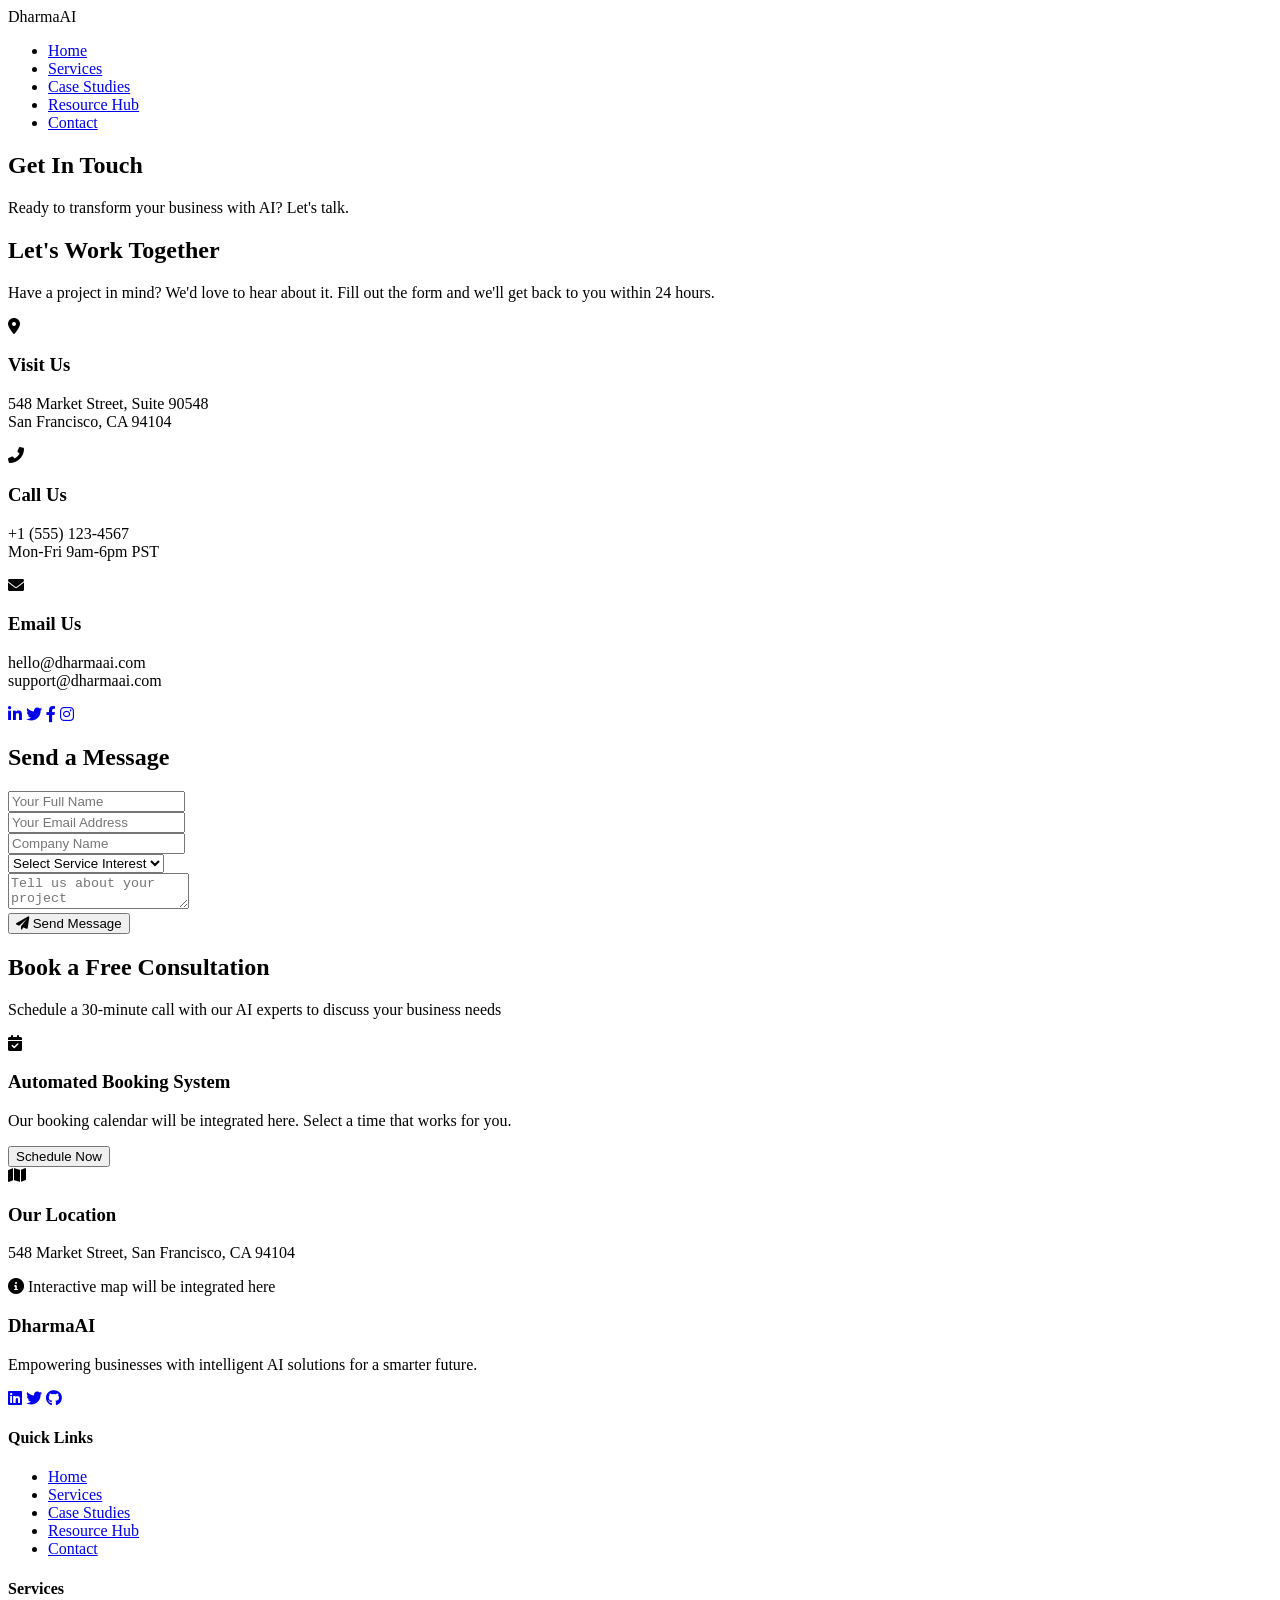
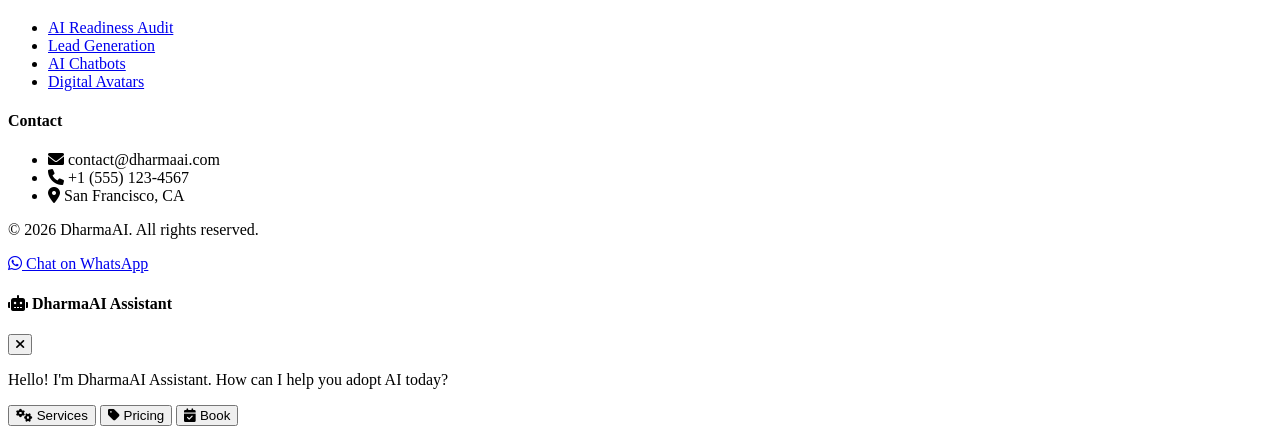
==== contact.html @ 3a4a4918 "Add files via upload" ====
<!DOCTYPE html>
<html lang="en">
<head>
    <meta charset="UTF-8">
    <meta name="viewport" content="width=device-width, initial-scale=1.0">
    <title>Contact Us - DharmaAI</title>
    <link rel="stylesheet" href="css/style.css">
    <link href="https://fonts.googleapis.com/css2?family=Inter:wght@300;400;500;600;700;800&display=swap" rel="stylesheet">
    <link rel="stylesheet" href="https://cdnjs.cloudflare.com/ajax/libs/font-awesome/6.0.0/css/all.min.css">
</head>
<body>
    <nav class="navbar">
        <div class="nav-container">
            <div class="logo">
                <span class="logo-text">DharmaAI</span>
            </div>
            <ul class="nav-menu">
                <li><a href="index.html" class="nav-link">Home</a></li>
                <li><a href="services.html" class="nav-link">Services</a></li>
                <li><a href="case-studies.html" class="nav-link">Case Studies</a></li>
                <li><a href="resource-hub.html" class="nav-link">Resource Hub</a></li>
                <li><a href="contact.html" class="nav-link active">Contact</a></li>
            </ul>
            <div class="hamburger">
                <span class="bar"></span>
                <span class="bar"></span>
                <span class="bar"></span>
            </div>
        </div>
    </nav>

    <section class="page-header">
        <div class="container">
            <h1>Get In <span class="gradient-text">Touch</span></h1>
            <p>Ready to transform your business with AI? Let's talk.</p>
        </div>
    </section>

    <section class="contact-section">
        <div class="container">
            <div class="contact-grid">
                <div class="contact-info">
                    <h2>Let's Work Together</h2>
                    <p>Have a project in mind? We'd love to hear about it. Fill out the form and we'll get back to you within 24 hours.</p>
                    
                    <div class="info-items">
                        <div class="info-item">
                            <div class="info-icon">
                                <i class="fas fa-map-marker-alt"></i>
                            </div>
                            <div>
                                <h3>Visit Us</h3>
                                <p>548 Market Street, Suite 90548<br>San Francisco, CA 94104</p>
                            </div>
                        </div>
                        
                        <div class="info-item">
                            <div class="info-icon">
                                <i class="fas fa-phone-alt"></i>
                            </div>
                            <div>
                                <h3>Call Us</h3>
                                <p>+1 (555) 123-4567<br>Mon-Fri 9am-6pm PST</p>
                            </div>
                        </div>
                        
                        <div class="info-item">
                            <div class="info-icon">
                                <i class="fas fa-envelope"></i>
                            </div>
                            <div>
                                <h3>Email Us</h3>
                                <p>hello@dharmaai.com<br>support@dharmaai.com</p>
                            </div>
                        </div>
                    </div>
                    
                    <div class="social-contact">
                        <a href="#"><i class="fab fa-linkedin-in"></i></a>
                        <a href="#"><i class="fab fa-twitter"></i></a>
                        <a href="#"><i class="fab fa-facebook-f"></i></a>
                        <a href="#"><i class="fab fa-instagram"></i></a>
                    </div>
                </div>
                
                <div class="contact-form-container">
                    <h2>Send a Message</h2>
                    <form id="contactForm" class="contact-form" onsubmit="validateForm(event)">
                        <div class="form-group">
                            <input type="text" id="name" placeholder="Your Full Name" required>
                        </div>
                        <div class="form-group">
                            <input type="email" id="email" placeholder="Your Email Address" required>
                        </div>
                        <div class="form-group">
                            <input type="text" id="company" placeholder="Company Name">
                        </div>
                        <div class="form-group">
                            <select id="interest" class="form-select">
                                <option value="">Select Service Interest</option>
                                <option value="audit">AI Readiness Audit</option>
                                <option value="leads">Lead Generation</option>
                                <option value="chatbot">AI Chatbot</option>
                                <option value="avatar">Digital Avatar</option>
                                <option value="workflow">Workflow Automation</option>
                                <option value="other">Other</option>
                            </select>
                        </div>
                        <div class="form-group">
                            <textarea id="message" placeholder="Tell us about your project" required></textarea>
                        </div>
                        <button type="submit" class="submit-btn"><i class="fas fa-paper-plane"></i> Send Message</button>
                    </form>
                </div>
            </div>
        </div>
    </section>

    <section class="booking-section">
        <div class="container">
            <h2>Book a <span class="gradient-text">Free Consultation</span></h2>
            <p>Schedule a 30-minute call with our AI experts to discuss your business needs</p>
            
            <div class="booking-placeholder">
                <i class="fas fa-calendar-check"></i>
                <h3>Automated Booking System</h3>
                <p>Our booking calendar will be integrated here. Select a time that works for you.</p>
                <button onclick="bookConsultation()" class="cta-button">Schedule Now</button>
            </div>
        </div>
    </section>

    <section class="map-section">
        <div class="container">
            <div class="map-placeholder">
                <i class="fas fa-map"></i>
                <h3>Our Location</h3>
                <p>548 Market Street, San Francisco, CA 94104</p>
                <p><i class="fas fa-info-circle"></i> Interactive map will be integrated here</p>
            </div>
        </div>
    </section>

    <footer class="footer">
        <div class="container">
            <div class="footer-content">
                <div class="footer-section">
                    <h3>DharmaAI</h3>
                    <p>Empowering businesses with intelligent AI solutions for a smarter future.</p>
                    <div class="social-links">
                        <a href="#" class="social-link"><i class="fab fa-linkedin"></i></a>
                        <a href="#" class="social-link"><i class="fab fa-twitter"></i></a>
                        <a href="#" class="social-link"><i class="fab fa-github"></i></a>
                    </div>
                </div>
                <div class="footer-section">
                    <h4>Quick Links</h4>
                    <ul>
                        <li><a href="index.html">Home</a></li>
                        <li><a href="services.html">Services</a></li>
                        <li><a href="case-studies.html">Case Studies</a></li>
                        <li><a href="resource-hub.html">Resource Hub</a></li>
                        <li><a href="contact.html">Contact</a></li>
                    </ul>
                </div>
                <div class="footer-section">
                    <h4>Services</h4>
                    <ul>
                        <li><a href="services.html">AI Readiness Audit</a></li>
                        <li><a href="services.html">Lead Generation</a></li>
                        <li><a href="services.html">AI Chatbots</a></li>
                        <li><a href="services.html">Digital Avatars</a></li>
                    </ul>
                </div>
                <div class="footer-section">
                    <h4>Contact</h4>
                    <ul>
                        <li><i class="fas fa-envelope"></i> contact@dharmaai.com</li>
                        <li><i class="fas fa-phone"></i> +1 (555) 123-4567</li>
                        <li><i class="fas fa-map-marker-alt"></i> San Francisco, CA</li>
                    </ul>
                </div>
            </div>
            <div class="footer-bottom">
                <p>&copy; 2026 DharmaAI. All rights reserved.</p>
            </div>
        </div>
    </footer>

    <a href="https://wa.me/2340000000000" class="whatsapp-float" target="_blank">
        <i class="fab fa-whatsapp"></i> Chat on WhatsApp
    </a>

    <div id="chatbotPopup" class="chatbot-popup">
        <div class="chatbot-header">
            <h4><i class="fas fa-robot"></i> DharmaAI Assistant</h4>
            <button onclick="closeChatbot()"><i class="fas fa-times"></i></button>
        </div>
        <div class="chatbot-body">
            <p>Hello! I'm DharmaAI Assistant. How can I help you adopt AI today?</p>
            <div class="chat-options">
                <button onclick="chatbotResponse('services')"><i class="fas fa-cogs"></i> Services</button>
                <button onclick="chatbotResponse('pricing')"><i class="fas fa-tag"></i> Pricing</button>
                <button onclick="chatbotResponse('consultation')"><i class="fas fa-calendar-check"></i> Book</button>
            </div>
        </div>
    </div>

    <script src="js/script.js"></script>
</body>
</html>
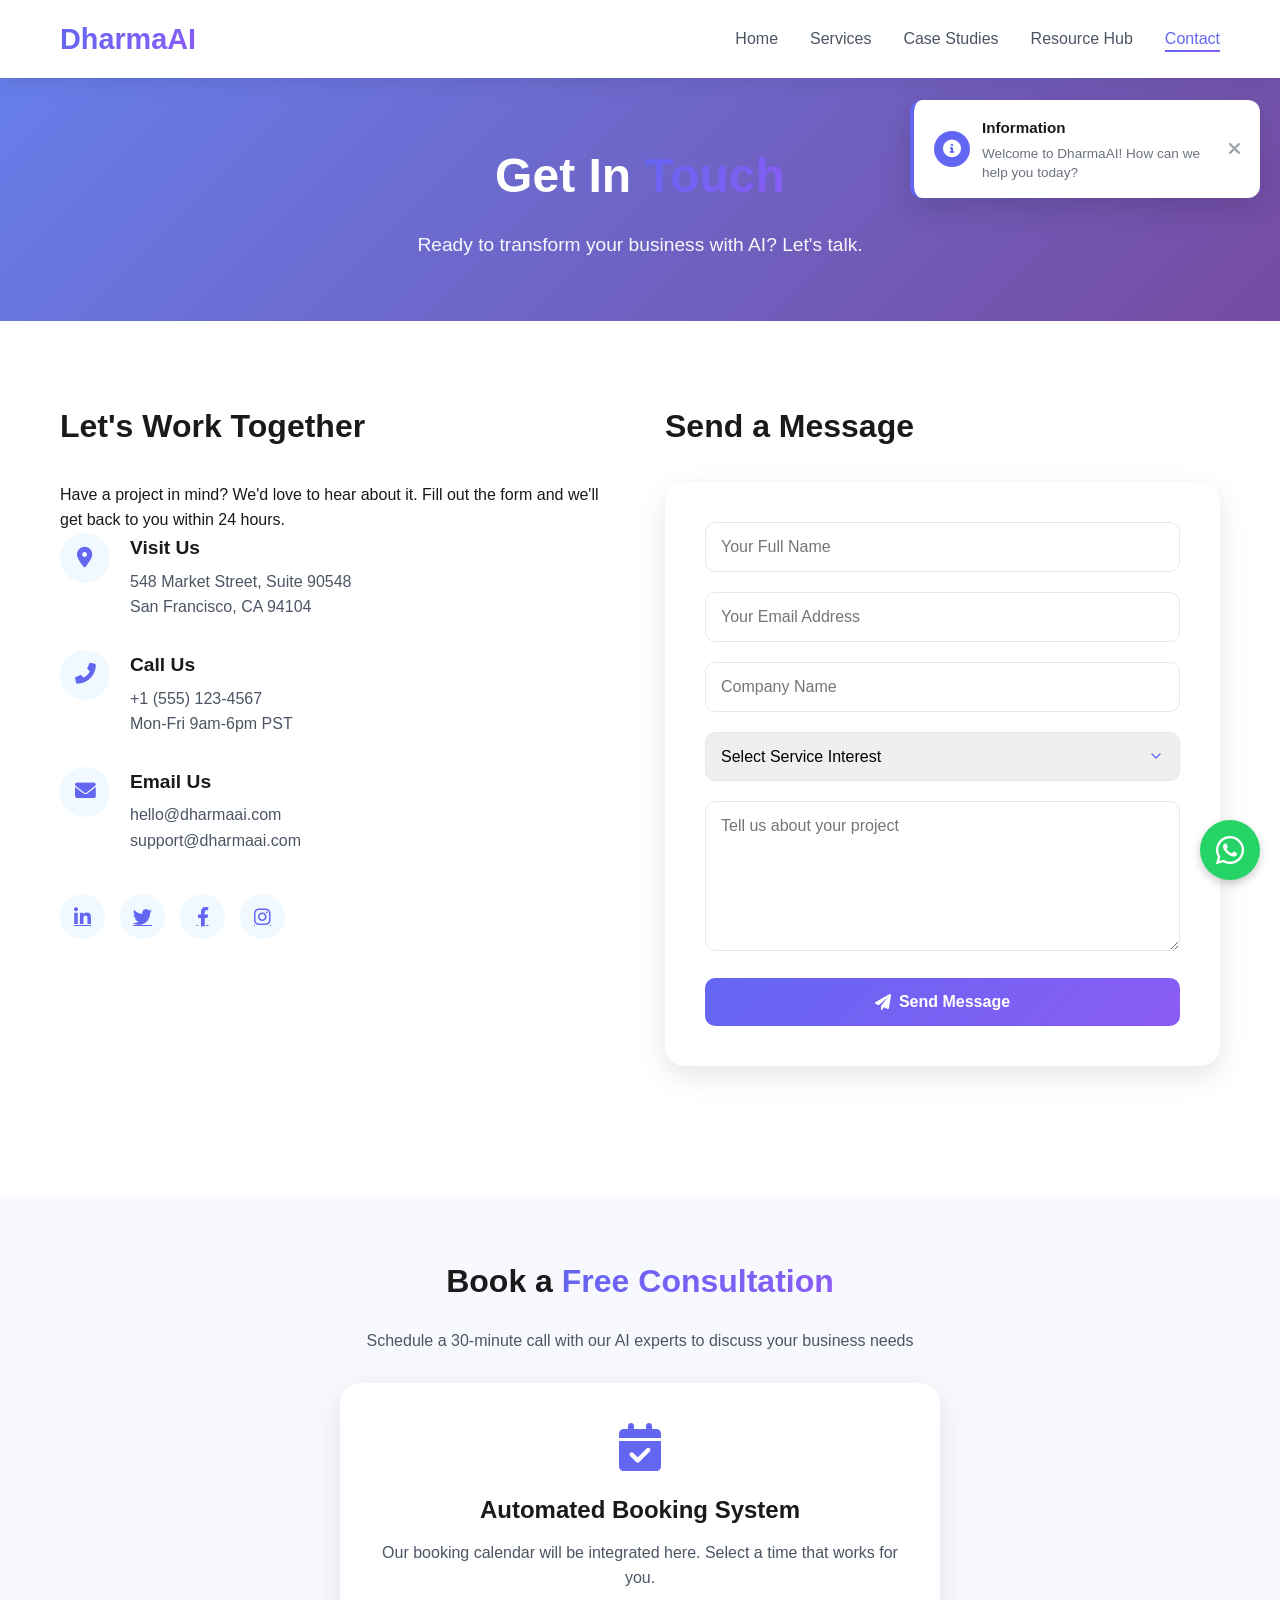
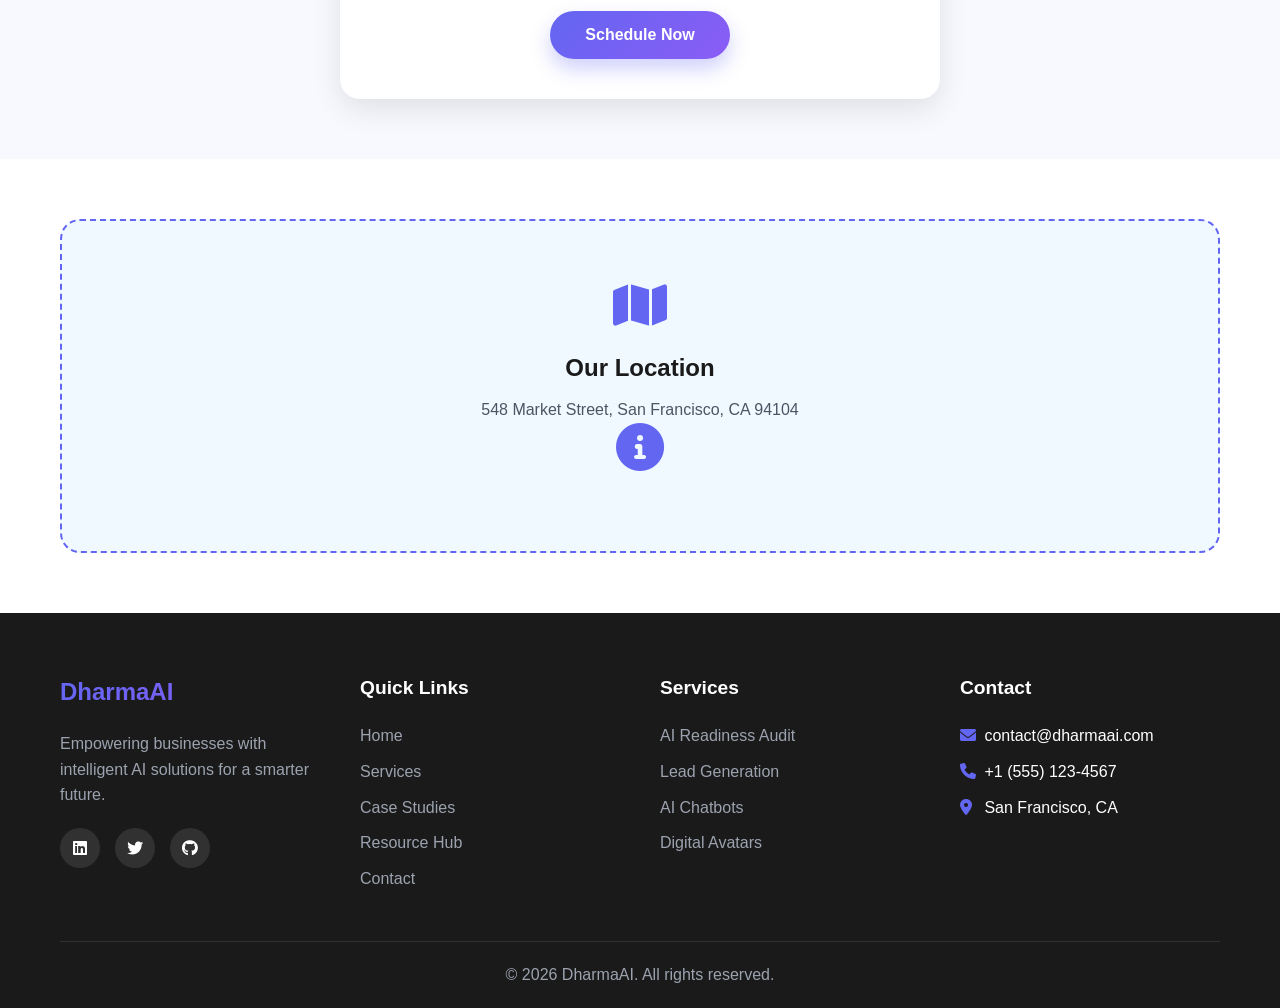
==== commit 46cf66ad: "Update contact.html" ====
--- a/contact.html
+++ b/contact.html
@@ -136,7 +136,7 @@
                 <i class="fas fa-map"></i>
                 <h3>Our Location</h3>
                 <p>548 Market Street, San Francisco, CA 94104</p>
-                <p><i class="fas fa-info-circle"></i> Interactive map will be integrated here</p>
+                <p><i class="fas fa-info-circle"></i> </p>
             </div>
         </div>
     </section>
@@ -187,10 +187,10 @@
         </div>
     </footer>
 
-    <a href="https://wa.me/2340000000000" class="whatsapp-float" target="_blank">
-        <i class="fab fa-whatsapp"></i> Chat on WhatsApp
-    </a>
-
+        <a href="https://wa.me/2340000000000" class="whatsapp-float" target="_blank">
+    <i class="fab fa-whatsapp"></i>
+
+        </a>
     <div id="chatbotPopup" class="chatbot-popup">
         <div class="chatbot-header">
             <h4><i class="fas fa-robot"></i> DharmaAI Assistant</h4>
@@ -208,4 +208,4 @@
 
     <script src="js/script.js"></script>
 </body>
-</html>+</html>
--- a/css/style.css
+++ b/css/style.css
@@ -0,0 +1,1845 @@
+* {
+    margin: 0;
+    padding: 0;
+    box-sizing: border-box;
+    -webkit-tap-highlight-color: transparent;
+    -webkit-touch-callout: none;
+    -webkit-user-select: none;
+    -khtml-user-select: none;
+    -moz-user-select: none;
+    -ms-user-select: none;
+    user-select: none;
+}
+
+body {
+    font-family: 'Inter', sans-serif;
+    line-height: 1.6;
+    color: #1a1a1a;
+    overflow-x: hidden;
+}
+
+input, textarea, select, button {
+    -webkit-tap-highlight-color: transparent;
+    -webkit-touch-callout: none;
+    -webkit-user-select: auto;
+    -khtml-user-select: auto;
+    -moz-user-select: auto;
+    -ms-user-select: auto;
+    user-select: auto;
+}
+
+.container {
+    max-width: 1200px;
+    margin: 0 auto;
+    padding: 0 20px;
+    width: 100%;
+}
+
+/* Navigation */
+.navbar {
+    position: sticky;
+    top: 0;
+    background: rgba(255, 255, 255, 0.95);
+    backdrop-filter: blur(10px);
+    box-shadow: 0 2px 20px rgba(0, 0, 0, 0.1);
+    z-index: 1000;
+    padding: 1rem 0;
+    width: 100%;
+}
+
+.nav-container {
+    max-width: 1200px;
+    margin: 0 auto;
+    padding: 0 20px;
+    display: flex;
+    justify-content: space-between;
+    align-items: center;
+    width: 100%;
+}
+
+.logo-text {
+    font-size: 1.8rem;
+    font-weight: 800;
+    background: linear-gradient(135deg, #6366f1, #8b5cf6);
+    -webkit-background-clip: text;
+    -webkit-text-fill-color: transparent;
+}
+
+.nav-menu {
+    display: flex;
+    list-style: none;
+    gap: 2rem;
+}
+
+.nav-link {
+    text-decoration: none;
+    color: #4b5563;
+    font-weight: 500;
+    transition: all 0.3s ease;
+    position: relative;
+    cursor: pointer;
+}
+
+.nav-link:hover, .nav-link.active {
+    color: #6366f1;
+}
+
+.nav-link::after {
+    content: '';
+    position: absolute;
+    bottom: -5px;
+    left: 0;
+    width: 0;
+    height: 2px;
+    background: linear-gradient(135deg, #6366f1, #8b5cf6);
+    transition: width 0.3s ease;
+}
+
+.nav-link:hover::after, .nav-link.active::after {
+    width: 100%;
+}
+
+.hamburger {
+    display: none;
+    cursor: pointer;
+}
+
+.bar {
+    display: block;
+    width: 25px;
+    height: 3px;
+    margin: 5px auto;
+    background: #4b5563;
+    transition: all 0.3s ease;
+}
+
+/* Notification System */
+.notification-container {
+    position: fixed;
+    top: 100px;
+    right: 20px;
+    z-index: 9999;
+    display: flex;
+    flex-direction: column;
+    gap: 10px;
+    pointer-events: none;
+    max-width: 350px;
+    width: calc(100% - 40px);
+}
+
+.notification {
+    background: white;
+    border-radius: 12px;
+    padding: 16px 20px;
+    box-shadow: 0 10px 30px rgba(0, 0, 0, 0.15);
+    display: flex;
+    align-items: center;
+    gap: 12px;
+    transform: translateX(120%);
+    animation: slideIn 0.3s ease forwards;
+    pointer-events: auto;
+    border-left: 4px solid;
+    margin-bottom: 10px;
+}
+
+.notification.success {
+    border-left-color: #10b981;
+}
+
+.notification.success .notification-icon {
+    background: #10b981;
+}
+
+.notification.error {
+    border-left-color: #ef4444;
+}
+
+.notification.error .notification-icon {
+    background: #ef4444;
+}
+
+.notification.info {
+    border-left-color: #6366f1;
+}
+
+.notification.info .notification-icon {
+    background: #6366f1;
+}
+
+.notification.warning {
+    border-left-color: #f59e0b;
+}
+
+.notification.warning .notification-icon {
+    background: #f59e0b;
+}
+
+.notification-icon {
+    width: 36px;
+    height: 36px;
+    border-radius: 50%;
+    display: flex;
+    align-items: center;
+    justify-content: center;
+    color: white;
+    font-size: 1.1rem;
+    flex-shrink: 0;
+}
+
+.notification-content {
+    flex: 1;
+}
+
+.notification-title {
+    font-weight: 600;
+    color: #1a1a1a;
+    margin-bottom: 4px;
+    font-size: 0.95rem;
+}
+
+.notification-message {
+    color: #6b7280;
+    font-size: 0.85rem;
+    line-height: 1.4;
+}
+
+.notification-close {
+    color: #9ca3af;
+    cursor: pointer;
+    transition: color 0.3s ease;
+    font-size: 1.1rem;
+    flex-shrink: 0;
+}
+
+.notification-close:hover {
+    color: #4b5563;
+}
+
+@keyframes slideIn {
+    to {
+        transform: translateX(0);
+    }
+}
+
+@keyframes slideOut {
+    to {
+        transform: translateX(120%);
+        opacity: 0;
+    }
+}
+
+.notification.fade-out {
+    animation: slideOut 0.3s ease forwards;
+}
+
+/* Hero Section */
+.hero {
+    padding: 80px 0;
+    background: linear-gradient(135deg, #f8f9ff 0%, #ffffff 100%);
+    width: 100%;
+}
+
+.hero .container {
+    display: grid;
+    grid-template-columns: 1fr 1fr;
+    gap: 50px;
+    align-items: center;
+}
+
+.hero-title {
+    font-size: clamp(2rem, 5vw, 3rem);
+    font-weight: 800;
+    line-height: 1.2;
+    margin-bottom: 1.5rem;
+    color: #1a1a1a;
+}
+
+.gradient-text {
+    background: linear-gradient(135deg, #6366f1, #8b5cf6);
+    -webkit-background-clip: text;
+    -webkit-text-fill-color: transparent;
+}
+
+.hero-subtitle {
+    font-size: clamp(1rem, 2vw, 1.1rem);
+    color: #4b5563;
+    margin-bottom: 2rem;
+    line-height: 1.8;
+}
+
+.cta-button {
+    display: inline-block;
+    padding: 15px 35px;
+    background: linear-gradient(135deg, #6366f1, #8b5cf6);
+    color: white;
+    text-decoration: none;
+    border-radius: 50px;
+    font-weight: 600;
+    transition: all 0.3s ease;
+    box-shadow: 0 10px 20px rgba(99, 102, 241, 0.3);
+    border: none;
+    cursor: pointer;
+    font-size: 1rem;
+}
+
+.cta-button:hover {
+    transform: translateY(-2px);
+    box-shadow: 0 15px 30px rgba(99, 102, 241, 0.4);
+}
+
+.hero-image img {
+    width: 100%;
+    height: auto;
+    border-radius: 20px;
+    box-shadow: 0 20px 40px rgba(0, 0, 0, 0.1);
+}
+
+/* Core Services */
+.core-services {
+    padding: 80px 0;
+    background: #ffffff;
+    width: 100%;
+}
+
+.section-title {
+    text-align: center;
+    font-size: clamp(2rem, 4vw, 2.5rem);
+    font-weight: 700;
+    margin-bottom: 50px;
+    color: #1a1a1a;
+}
+
+.services-grid {
+    display: grid;
+    grid-template-columns: repeat(auto-fit, minmax(280px, 1fr));
+    gap: 30px;
+}
+
+.service-card {
+    padding: 40px 30px;
+    background: white;
+    border-radius: 20px;
+    box-shadow: 0 10px 30px rgba(0, 0, 0, 0.1);
+    transition: all 0.3s ease;
+    text-align: center;
+    border: 1px solid rgba(99, 102, 241, 0.1);
+    height: 100%;
+    display: flex;
+    flex-direction: column;
+}
+
+.service-card:hover {
+    transform: translateY(-10px);
+    box-shadow: 0 20px 40px rgba(99, 102, 241, 0.15);
+}
+
+.service-icon {
+    font-size: 2.5rem;
+    color: #6366f1;
+    margin-bottom: 20px;
+}
+
+.service-card h3 {
+    font-size: 1.3rem;
+    margin-bottom: 15px;
+    color: #1a1a1a;
+}
+
+.service-card p {
+    color: #4b5563;
+    margin-bottom: 20px;
+    line-height: 1.6;
+    flex: 1;
+}
+
+.card-link {
+    color: #6366f1;
+    text-decoration: none;
+    font-weight: 600;
+    transition: color 0.3s ease;
+    display: inline-block;
+}
+
+.card-link:hover {
+    color: #8b5cf6;
+}
+
+/* Avatar Section */
+.avatar-section {
+    padding: 80px 0;
+    background: linear-gradient(135deg, #667eea 0%, #764ba2 100%);
+    color: white;
+    width: 100%;
+}
+
+.avatar-content {
+    text-align: center;
+    max-width: 800px;
+    margin: 0 auto;
+}
+
+.avatar-content h2 {
+    font-size: clamp(2rem, 4vw, 2.5rem);
+    margin-bottom: 20px;
+}
+
+.avatar-description {
+    font-size: clamp(1rem, 2vw, 1.1rem);
+    margin-bottom: 40px;
+    opacity: 0.95;
+}
+
+.avatar-placeholder {
+    margin-bottom: 30px;
+}
+
+.avatar-placeholder img {
+    width: 200px;
+    height: 200px;
+    border-radius: 50%;
+    border: 5px solid white;
+    box-shadow: 0 20px 40px rgba(0, 0, 0, 0.2);
+    max-width: 100%;
+    object-fit: cover;
+    object-position: center top;
+}
+
+.avatar-status {
+    display: flex;
+    align-items: center;
+    justify-content: center;
+    gap: 10px;
+    margin-top: 20px;
+    flex-wrap: wrap;
+}
+
+.status-dot {
+    width: 12px;
+    height: 12px;
+    background: #4ade80;
+    border-radius: 50%;
+    animation: pulse 2s infinite;
+}
+
+@keyframes pulse {
+    0% { transform: scale(1); opacity: 1; }
+    50% { transform: scale(1.2); opacity: 0.7; }
+    100% { transform: scale(1); opacity: 1; }
+}
+
+.chat-button {
+    padding: 15px 35px;
+    background: white;
+    color: #6366f1;
+    border: none;
+    border-radius: 50px;
+    font-size: 1rem;
+    font-weight: 600;
+    cursor: pointer;
+    transition: all 0.3s ease;
+    display: inline-flex;
+    align-items: center;
+    gap: 10px;
+}
+
+.chat-button:hover {
+    transform: translateY(-2px);
+    box-shadow: 0 10px 20px rgba(0, 0, 0, 0.2);
+}
+
+/* AI Score Section */
+.ai-score-section {
+    padding: 80px 0;
+    background: #f8f9ff;
+    width: 100%;
+}
+
+.score-description {
+    text-align: center;
+    color: #4b5563;
+    margin-bottom: 40px;
+    font-size: 1.1rem;
+}
+
+.score-card {
+    max-width: 800px;
+    margin: 0 auto;
+    background: white;
+    padding: 40px;
+    border-radius: 20px;
+    box-shadow: 0 10px 30px rgba(0, 0, 0, 0.1);
+    width: 100%;
+}
+
+.question-container {
+    margin-bottom: 30px;
+    padding-bottom: 20px;
+    border-bottom: 1px solid #e5e7eb;
+}
+
+.question-container h3 {
+    font-size: 1.2rem;
+    margin-bottom: 15px;
+    color: #1a1a1a;
+    display: flex;
+    align-items: center;
+    gap: 10px;
+    flex-wrap: wrap;
+}
+
+.question-container h3 i {
+    color: #6366f1;
+}
+
+.options {
+    display: grid;
+    grid-template-columns: repeat(auto-fit, minmax(150px, 1fr));
+    gap: 15px;
+}
+
+.option {
+    display: flex;
+    align-items: center;
+    gap: 8px;
+    padding: 10px;
+    background: #f8f9ff;
+    border-radius: 10px;
+    cursor: pointer;
+    transition: all 0.3s ease;
+}
+
+.option:hover {
+    background: #e0e7ff;
+}
+
+.option input[type="radio"] {
+    accent-color: #6366f1;
+    width: 18px;
+    height: 18px;
+    cursor: pointer;
+}
+
+.calculate-button {
+    width: 100%;
+    padding: 15px;
+    background: linear-gradient(135deg, #6366f1, #8b5cf6);
+    color: white;
+    border: none;
+    border-radius: 10px;
+    font-size: 1rem;
+    font-weight: 600;
+    cursor: pointer;
+    transition: all 0.3s ease;
+    display: flex;
+    align-items: center;
+    justify-content: center;
+    gap: 10px;
+}
+
+.calculate-button:hover {
+    transform: translateY(-2px);
+    box-shadow: 0 10px 20px rgba(99, 102, 241, 0.3);
+}
+
+.score-result {
+    margin-top: 30px;
+    padding: 20px;
+    background: #f0f9ff;
+    border-radius: 10px;
+    text-align: center;
+}
+
+.score-result h3 {
+    margin-bottom: 15px;
+    color: #1a1a1a;
+}
+
+#scoreValue {
+    font-size: 2rem;
+    font-weight: 800;
+    color: #6366f1;
+}
+
+.score-bar {
+    width: 100%;
+    height: 20px;
+    background: #e5e7eb;
+    border-radius: 10px;
+    overflow: hidden;
+    margin: 15px 0;
+}
+
+.score-bar-fill {
+    height: 100%;
+    background: linear-gradient(135deg, #6366f1, #8b5cf6);
+    transition: width 1s ease;
+}
+
+/* Why Choose Section */
+.why-choose {
+    padding: 80px 0;
+    background: white;
+    width: 100%;
+}
+
+.features-grid {
+    display: grid;
+    grid-template-columns: repeat(auto-fit, minmax(280px, 1fr));
+    gap: 30px;
+}
+
+.feature {
+    text-align: center;
+    padding: 40px 30px;
+    background: #f8f9ff;
+    border-radius: 20px;
+    transition: all 0.3s ease;
+    height: 100%;
+}
+
+.feature:hover {
+    transform: translateY(-5px);
+    box-shadow: 0 10px 30px rgba(99, 102, 241, 0.1);
+}
+
+.feature-icon {
+    font-size: 2.5rem;
+    color: #6366f1;
+    margin-bottom: 20px;
+}
+
+.feature h3 {
+    font-size: 1.3rem;
+    margin-bottom: 15px;
+    color: #1a1a1a;
+}
+
+.feature p {
+    color: #4b5563;
+    line-height: 1.6;
+}
+
+/* Mascot Section */
+.mascot-section {
+    padding: 80px 0;
+    background: linear-gradient(135deg, #667eea 0%, #764ba2 100%);
+    color: white;
+    width: 100%;
+}
+
+.mascot-content {
+    display: grid;
+    grid-template-columns: 1fr 1fr;
+    gap: 50px;
+    align-items: center;
+}
+
+.mascot-image img {
+    width: 100%;
+    max-width: 300px;
+    border-radius: 50%;
+    border: 5px solid white;
+    box-shadow: 0 20px 40px rgba(0, 0, 0, 0.2);
+    height: auto;
+}
+
+.mascot-text h2 {
+    font-size: clamp(2rem, 4vw, 2.5rem);
+    margin-bottom: 20px;
+}
+
+.mascot-text p {
+    font-size: clamp(1rem, 2vw, 1.1rem);
+    margin-bottom: 30px;
+    opacity: 0.95;
+    line-height: 1.8;
+}
+
+.mascot-features {
+    list-style: none;
+}
+
+.mascot-features li {
+    margin-bottom: 15px;
+    display: flex;
+    align-items: center;
+    gap: 10px;
+    font-size: 1.1rem;
+    flex-wrap: wrap;
+}
+
+.mascot-features li i {
+    font-size: 1.3rem;
+}
+
+/* Footer */
+.footer {
+    background: #1a1a1a;
+    color: white;
+    padding: 60px 0 20px;
+    width: 100%;
+}
+
+.footer-content {
+    display: grid;
+    grid-template-columns: repeat(auto-fit, minmax(250px, 1fr));
+    gap: 40px;
+    margin-bottom: 40px;
+}
+
+.footer-section h3 {
+    font-size: 1.5rem;
+    margin-bottom: 20px;
+    background: linear-gradient(135deg, #6366f1, #8b5cf6);
+    -webkit-background-clip: text;
+    -webkit-text-fill-color: transparent;
+}
+
+.footer-section h4 {
+    font-size: 1.2rem;
+    margin-bottom: 20px;
+    color: white;
+}
+
+.footer-section p {
+    color: #9ca3af;
+    line-height: 1.6;
+    margin-bottom: 20px;
+}
+
+.footer-section ul {
+    list-style: none;
+}
+
+.footer-section ul li {
+    margin-bottom: 10px;
+}
+
+.footer-section ul li a {
+    color: #9ca3af;
+    text-decoration: none;
+    transition: color 0.3s ease;
+    display: flex;
+    align-items: center;
+    gap: 8px;
+}
+
+.footer-section ul li a:hover {
+    color: #6366f1;
+}
+
+.footer-section ul li i {
+    color: #6366f1;
+    width: 20px;
+}
+
+.social-links {
+    display: flex;
+    gap: 15px;
+    flex-wrap: wrap;
+}
+
+.social-link {
+    width: 40px;
+    height: 40px;
+    background: rgba(255, 255, 255, 0.1);
+    border-radius: 50%;
+    display: flex;
+    align-items: center;
+    justify-content: center;
+    color: white;
+    text-decoration: none;
+    transition: all 0.3s ease;
+}
+
+.social-link:hover {
+    background: #6366f1;
+    transform: translateY(-3px);
+}
+
+.footer-bottom {
+    text-align: center;
+    padding-top: 20px;
+    border-top: 1px solid rgba(255, 255, 255, 0.1);
+    color: #9ca3af;
+}
+
+/* WhatsApp Float Button */
+.whatsapp-float {
+    position: fixed;
+    bottom: 20px;
+    right: 20px;
+    background: #25D366;
+    color: white;
+    width: 60px;
+    height: 60px;
+    border-radius: 50%;
+    text-decoration: none;
+    display: flex;
+    align-items: center;
+    justify-content: center;
+    box-shadow: 0 4px 10px rgba(0, 0, 0, 0.2);
+    z-index: 100;
+    transition: all 0.3s ease;
+}
+
+.whatsapp-float i {
+    font-size: 2rem;
+}
+
+.whatsapp-float:hover {
+    transform: translateY(-3px) scale(1.1);
+    box-shadow: 0 6px 15px rgba(37, 211, 102, 0.4);
+}
+
+.whatsapp-float span {
+    display: none;
+}
+
+/* Chatbot Popup */
+.chatbot-popup {
+    position: fixed;
+    bottom: 100px;
+    right: 20px;
+    width: 350px;
+    max-width: calc(100% - 40px);
+    background: white;
+    border-radius: 20px;
+    box-shadow: 0 10px 40px rgba(0, 0, 0, 0.2);
+    z-index: 99;
+    overflow: hidden;
+    display: none;
+}
+
+.chatbot-popup.show {
+    display: block;
+    animation: slideIn 0.3s ease;
+}
+
+.chatbot-header {
+    background: linear-gradient(135deg, #6366f1, #8b5cf6);
+    color: white;
+    padding: 15px 20px;
+    display: flex;
+    justify-content: space-between;
+    align-items: center;
+}
+
+.chatbot-header h4 {
+    display: flex;
+    align-items: center;
+    gap: 8px;
+    font-size: 1rem;
+}
+
+.chatbot-header button {
+    background: none;
+    border: none;
+    color: white;
+    font-size: 1.2rem;
+    cursor: pointer;
+    transition: transform 0.3s ease;
+}
+
+.chatbot-header button:hover {
+    transform: scale(1.1);
+}
+
+.chatbot-body {
+    padding: 20px;
+}
+
+.chatbot-body p {
+    margin-bottom: 20px;
+    color: #4b5563;
+}
+
+.chat-options {
+    display: grid;
+    gap: 10px;
+}
+
+.chat-options button {
+    padding: 12px;
+    background: #f8f9ff;
+    border: 1px solid #e5e7eb;
+    border-radius: 10px;
+    color: #1a1a1a;
+    cursor: pointer;
+    transition: all 0.3s ease;
+    display: flex;
+    align-items: center;
+    justify-content: center;
+    gap: 8px;
+    width: 100%;
+}
+
+.chat-options button:hover {
+    background: #6366f1;
+    color: white;
+    border-color: #6366f1;
+}
+
+/* Page Header */
+.page-header {
+    padding: 60px 0;
+    background: linear-gradient(135deg, #667eea 0%, #764ba2 100%);
+    color: white;
+    text-align: center;
+    width: 100%;
+}
+
+.page-header h1 {
+    font-size: clamp(2rem, 4vw, 3rem);
+    margin-bottom: 15px;
+}
+
+.page-header p {
+    font-size: clamp(1rem, 2vw, 1.2rem);
+    opacity: 0.95;
+}
+
+/* Services Page */
+.services-detailed {
+    padding: 80px 0;
+    width: 100%;
+}
+
+.service-detailed-card {
+    display: grid;
+    grid-template-columns: auto 1fr;
+    gap: 40px;
+    padding: 40px;
+    background: white;
+    border-radius: 20px;
+    box-shadow: 0 10px 30px rgba(0, 0, 0, 0.1);
+    margin-bottom: 30px;
+    transition: all 0.3s ease;
+}
+
+.service-detailed-card:hover {
+    transform: translateX(10px);
+    box-shadow: 0 15px 40px rgba(99, 102, 241, 0.15);
+}
+
+.service-detailed-icon {
+    font-size: 3rem;
+    color: #6366f1;
+    background: #f0f9ff;
+    width: 80px;
+    height: 80px;
+    border-radius: 50%;
+    display: flex;
+    align-items: center;
+    justify-content: center;
+    flex-shrink: 0;
+}
+
+.service-detailed-content h2 {
+    font-size: clamp(1.5rem, 3vw, 2rem);
+    margin-bottom: 10px;
+    color: #1a1a1a;
+}
+
+.service-highlight {
+    font-size: 1.2rem;
+    color: #6366f1;
+    font-weight: 600;
+    margin-bottom: 15px;
+}
+
+.service-features {
+    list-style: none;
+    margin: 20px 0;
+    display: grid;
+    grid-template-columns: repeat(auto-fit, minmax(200px, 1fr));
+    gap: 15px;
+}
+
+.service-features li {
+    display: flex;
+    align-items: center;
+    gap: 8px;
+    color: #4b5563;
+}
+
+.service-features li i {
+    color: #6366f1;
+}
+
+.service-cta {
+    display: inline-block;
+    padding: 12px 30px;
+    background: linear-gradient(135deg, #6366f1, #8b5cf6);
+    color: white;
+    text-decoration: none;
+    border-radius: 50px;
+    font-weight: 600;
+    transition: all 0.3s ease;
+    border: none;
+    cursor: pointer;
+}
+
+.service-cta:hover {
+    transform: translateY(-2px);
+    box-shadow: 0 10px 20px rgba(99, 102, 241, 0.3);
+}
+
+.custom-solutions {
+    padding: 60px 0;
+    background: #f8f9ff;
+    text-align: center;
+    width: 100%;
+}
+
+.custom-solutions h2 {
+    font-size: clamp(1.8rem, 4vw, 2.5rem);
+    margin-bottom: 20px;
+}
+
+.custom-solutions p {
+    color: #4b5563;
+    margin-bottom: 30px;
+    font-size: 1.1rem;
+}
+
+/* Case Studies Page */
+.case-studies-grid {
+    padding: 80px 0;
+    width: 100%;
+}
+
+.case-study-card {
+    background: white;
+    border-radius: 20px;
+    overflow: hidden;
+    box-shadow: 0 10px 30px rgba(0, 0, 0, 0.1);
+    margin-bottom: 40px;
+    transition: all 0.3s ease;
+}
+
+.case-study-card:hover {
+    transform: translateY(-10px);
+    box-shadow: 0 20px 40px rgba(99, 102, 241, 0.15);
+}
+
+.case-study-image img {
+    width: 100%;
+    height: 300px;
+    object-fit: cover;
+}
+
+.case-study-content {
+    padding: 40px;
+}
+
+.case-category {
+    display: inline-block;
+    padding: 5px 15px;
+    background: #f0f9ff;
+    color: #6366f1;
+    border-radius: 50px;
+    font-size: 0.9rem;
+    font-weight: 600;
+    margin-bottom: 15px;
+}
+
+.case-study-content h2 {
+    font-size: clamp(1.5rem, 3vw, 2rem);
+    margin-bottom: 20px;
+    color: #1a1a1a;
+}
+
+.case-metrics {
+    display: grid;
+    grid-template-columns: repeat(auto-fit, minmax(100px, 1fr));
+    gap: 20px;
+    margin-bottom: 30px;
+    padding: 20px;
+    background: #f8f9ff;
+    border-radius: 10px;
+}
+
+.metric {
+    text-align: center;
+}
+
+.metric-value {
+    display: block;
+    font-size: clamp(1.5rem, 3vw, 2rem);
+    font-weight: 800;
+    color: #6366f1;
+    line-height: 1.2;
+}
+
+.metric-label {
+    color: #4b5563;
+    font-size: 0.9rem;
+}
+
+.case-description {
+    color: #4b5563;
+    margin-bottom: 30px;
+    line-height: 1.8;
+}
+
+.case-challenge, .case-solution, .case-results {
+    margin-bottom: 25px;
+}
+
+.case-challenge h4, .case-solution h4, .case-results h4 {
+    font-size: 1.2rem;
+    margin-bottom: 10px;
+    color: #1a1a1a;
+    display: flex;
+    align-items: center;
+    gap: 8px;
+    flex-wrap: wrap;
+}
+
+.case-challenge h4 i, .case-solution h4 i, .case-results h4 i {
+    color: #6366f1;
+}
+
+.case-results ul {
+    list-style: none;
+}
+
+.case-results ul li {
+    margin-bottom: 8px;
+    padding-left: 20px;
+    position: relative;
+    color: #4b5563;
+}
+
+.case-results ul li::before {
+    content: "✓";
+    color: #6366f1;
+    position: absolute;
+    left: 0;
+    font-weight: bold;
+}
+
+.case-study-cta {
+    display: inline-block;
+    padding: 12px 30px;
+    background: linear-gradient(135deg, #6366f1, #8b5cf6);
+    color: white;
+    text-decoration: none;
+    border-radius: 50px;
+    font-weight: 600;
+    margin-top: 20px;
+    transition: all 0.3s ease;
+}
+
+.case-study-cta:hover {
+    transform: translateY(-2px);
+    box-shadow: 0 10px 20px rgba(99, 102, 241, 0.3);
+}
+
+.case-study-cta-section {
+    padding: 60px 0;
+    background: linear-gradient(135deg, #667eea 0%, #764ba2 100%);
+    color: white;
+    text-align: center;
+    width: 100%;
+}
+
+.case-study-cta-section h2 {
+    font-size: clamp(1.8rem, 4vw, 2.5rem);
+    margin-bottom: 20px;
+}
+
+.case-study-cta-section p {
+    margin-bottom: 30px;
+    font-size: 1.1rem;
+    opacity: 0.95;
+}
+
+/* Resource Hub Page */
+.resource-filters {
+    padding: 40px 0 20px;
+    background: #f8f9ff;
+    width: 100%;
+}
+
+.filter-buttons {
+    display: flex;
+    justify-content: center;
+    gap: 15px;
+    flex-wrap: wrap;
+}
+
+.filter-btn {
+    padding: 10px 25px;
+    background: white;
+    border: 1px solid #e5e7eb;
+    border-radius: 50px;
+    color: #4b5563;
+    cursor: pointer;
+    transition: all 0.3s ease;
+    font-weight: 500;
+}
+
+.filter-btn:hover, .filter-btn.active {
+    background: #6366f1;
+    color: white;
+    border-color: #6366f1;
+}
+
+.resources-grid {
+    padding: 60px 0;
+    width: 100%;
+}
+
+.resource-card {
+    background: white;
+    border-radius: 20px;
+    overflow: hidden;
+    box-shadow: 0 10px 30px rgba(0, 0, 0, 0.1);
+    transition: all 0.3s ease;
+    height: 100%;
+    display: flex;
+    flex-direction: column;
+}
+
+.resource-card:hover {
+    transform: translateY(-10px);
+    box-shadow: 0 20px 40px rgba(99, 102, 241, 0.15);
+}
+
+.resource-image {
+    position: relative;
+    overflow: hidden;
+}
+
+.resource-image img {
+    width: 100%;
+    height: 200px;
+    object-fit: cover;
+    transition: transform 0.3s ease;
+}
+
+.resource-card:hover .resource-image img {
+    transform: scale(1.1);
+}
+
+.resource-category {
+    position: absolute;
+    top: 15px;
+    right: 15px;
+    padding: 5px 15px;
+    background: #6366f1;
+    color: white;
+    border-radius: 50px;
+    font-size: 0.8rem;
+    font-weight: 600;
+}
+
+.resource-content {
+    padding: 25px;
+    flex-grow: 1;
+    display: flex;
+    flex-direction: column;
+}
+
+.resource-meta {
+    display: flex;
+    justify-content: space-between;
+    color: #6366f1;
+    font-size: 0.9rem;
+    margin-bottom: 15px;
+    flex-wrap: wrap;
+    gap: 10px;
+}
+
+.resource-content h3 {
+    font-size: 1.3rem;
+    margin-bottom: 15px;
+    color: #1a1a1a;
+    line-height: 1.4;
+}
+
+.resource-content p {
+    color: #4b5563;
+    margin-bottom: 20px;
+    line-height: 1.6;
+    flex-grow: 1;
+}
+
+.resource-link {
+    color: #6366f1;
+    text-decoration: none;
+    font-weight: 600;
+    display: flex;
+    align-items: center;
+    gap: 8px;
+    transition: gap 0.3s ease;
+}
+
+.resource-link:hover {
+    gap: 12px;
+}
+
+.newsletter {
+    padding: 60px 0;
+    background: linear-gradient(135deg, #667eea 0%, #764ba2 100%);
+    color: white;
+    text-align: center;
+    width: 100%;
+}
+
+.newsletter h2 {
+    font-size: clamp(1.8rem, 4vw, 2.5rem);
+    margin-bottom: 15px;
+}
+
+.newsletter p {
+    margin-bottom: 30px;
+    font-size: 1.1rem;
+    opacity: 0.95;
+}
+
+.newsletter-form {
+    display: flex;
+    max-width: 500px;
+    margin: 0 auto;
+    gap: 10px;
+    width: 100%;
+    padding: 0 20px;
+}
+
+.newsletter-form input {
+    flex: 1;
+    padding: 15px 20px;
+    border: none;
+    border-radius: 50px;
+    font-size: 1rem;
+    min-width: 0;
+}
+
+.newsletter-form button {
+    padding: 15px 30px;
+    background: white;
+    color: #6366f1;
+    border: none;
+    border-radius: 50px;
+    font-weight: 600;
+    cursor: pointer;
+    transition: all 0.3s ease;
+    display: flex;
+    align-items: center;
+    gap: 8px;
+    white-space: nowrap;
+}
+
+.newsletter-form button:hover {
+    transform: translateY(-2px);
+    box-shadow: 0 10px 20px rgba(0, 0, 0, 0.2);
+}
+
+/* Contact Page */
+.contact-section {
+    padding: 80px 0;
+    width: 100%;
+}
+
+.contact-grid {
+    display: grid;
+    grid-template-columns: 1fr 1fr;
+    gap: 50px;
+    margin-bottom: 50px;
+}
+
+.contact-info h2, .contact-form-container h2 {
+    font-size: clamp(1.5rem, 3vw, 2rem);
+    margin-bottom: 30px;
+    color: #1a1a1a;
+}
+
+.info-items {
+    display: grid;
+    gap: 30px;
+    margin-bottom: 40px;
+}
+
+.info-item {
+    display: flex;
+    gap: 20px;
+    align-items: flex-start;
+}
+
+.info-icon {
+    width: 50px;
+    height: 50px;
+    background: #f0f9ff;
+    border-radius: 50%;
+    display: flex;
+    align-items: center;
+    justify-content: center;
+    color: #6366f1;
+    font-size: 1.3rem;
+    flex-shrink: 0;
+}
+
+.info-item h3 {
+    font-size: 1.2rem;
+    margin-bottom: 5px;
+    color: #1a1a1a;
+}
+
+.info-item p {
+    color: #4b5563;
+    word-break: break-word;
+}
+
+.social-contact {
+    display: flex;
+    gap: 15px;
+    flex-wrap: wrap;
+}
+
+.social-contact a {
+    width: 45px;
+    height: 45px;
+    background: #f0f9ff;
+    border-radius: 50%;
+    display: flex;
+    align-items: center;
+    justify-content: center;
+    color: #6366f1;
+    font-size: 1.2rem;
+    transition: all 0.3s ease;
+}
+
+.social-contact a:hover {
+    background: #6366f1;
+    color: white;
+    transform: translateY(-3px);
+}
+
+.contact-form {
+    background: white;
+    padding: 40px;
+    border-radius: 20px;
+    box-shadow: 0 10px 30px rgba(0, 0, 0, 0.1);
+    width: 100%;
+}
+
+.form-group {
+    margin-bottom: 20px;
+}
+
+.form-group input,
+.form-group textarea,
+.form-group select {
+    width: 100%;
+    padding: 15px;
+    border: 1px solid #e5e7eb;
+    border-radius: 10px;
+    font-size: 1rem;
+    transition: all 0.3s ease;
+    font-family: 'Inter', sans-serif;
+}
+
+.form-group select {
+    appearance: none;
+    background-image: url("data:image/svg+xml,%3Csvg xmlns='http://www.w3.org/2000/svg' width='16' height='16' viewBox='0 0 24 24' fill='none' stroke='%236366f1' stroke-width='2' stroke-linecap='round' stroke-linejoin='round'%3E%3Cpolyline points='6 9 12 15 18 9'%3E%3C/polyline%3E%3C/svg%3E");
+    background-repeat: no-repeat;
+    background-position: right 15px center;
+    background-size: 16px;
+}
+
+.form-group input:focus,
+.form-group textarea:focus,
+.form-group select:focus {
+    outline: none;
+    border-color: #6366f1;
+    box-shadow: 0 0 0 3px rgba(99, 102, 241, 0.1);
+}
+
+.form-group textarea {
+    height: 150px;
+    resize: vertical;
+}
+
+.submit-btn {
+    width: 100%;
+    padding: 15px;
+    background: linear-gradient(135deg, #6366f1, #8b5cf6);
+    color: white;
+    border: none;
+    border-radius: 10px;
+    font-size: 1rem;
+    font-weight: 600;
+    cursor: pointer;
+    transition: all 0.3s ease;
+    display: flex;
+    align-items: center;
+    justify-content: center;
+    gap: 8px;
+}
+
+.submit-btn:hover {
+    transform: translateY(-2px);
+    box-shadow: 0 10px 20px rgba(99, 102, 241, 0.3);
+}
+
+.booking-section {
+    padding: 60px 0;
+    background: #f8f9ff;
+    text-align: center;
+    width: 100%;
+}
+
+.booking-section h2 {
+    font-size: clamp(1.5rem, 3vw, 2rem);
+    margin-bottom: 20px;
+}
+
+.booking-section p {
+    color: #4b5563;
+    margin-bottom: 30px;
+}
+
+.booking-placeholder {
+    max-width: 600px;
+    margin: 0 auto;
+    padding: 40px;
+    background: white;
+    border-radius: 20px;
+    box-shadow: 0 10px 30px rgba(0, 0, 0, 0.1);
+    width: calc(100% - 40px);
+}
+
+.booking-placeholder i {
+    font-size: 3rem;
+    color: #6366f1;
+    margin-bottom: 20px;
+}
+
+.booking-placeholder h3 {
+    font-size: 1.5rem;
+    margin-bottom: 10px;
+    color: #1a1a1a;
+}
+
+.booking-placeholder p {
+    margin-bottom: 20px;
+}
+
+.map-section {
+    padding: 60px 0;
+    width: 100%;
+}
+
+.map-placeholder {
+    background: #f0f9ff;
+    border-radius: 20px;
+    padding: 60px;
+    text-align: center;
+    border: 2px dashed #6366f1;
+    width: 100%;
+}
+
+.map-placeholder i {
+    font-size: 3rem;
+    color: #6366f1;
+    margin-bottom: 20px;
+}
+
+.map-placeholder h3 {
+    font-size: 1.5rem;
+    margin-bottom: 10px;
+    color: #1a1a1a;
+}
+
+.map-placeholder p {
+    color: #4b5563;
+}
+
+/* Responsive Design */
+@media screen and (max-width: 1024px) {
+    .hero-title {
+        font-size: 2.5rem;
+    }
+    
+    .section-title {
+        font-size: 2rem;
+    }
+    
+    .service-detailed-card {
+        gap: 30px;
+    }
+}
+
+@media screen and (max-width: 768px) {
+    .hamburger {
+        display: block;
+    }
+    
+    .hamburger.active .bar:nth-child(2) {
+        opacity: 0;
+    }
+    
+    .hamburger.active .bar:nth-child(1) {
+        transform: translateY(8px) rotate(45deg);
+    }
+    
+    .hamburger.active .bar:nth-child(3) {
+        transform: translateY(-8px) rotate(-45deg);
+    }
+    
+    .nav-menu {
+        position: fixed;
+        left: -100%;
+        top: 70px;
+        gap: 0;
+        flex-direction: column;
+        background: white;
+        width: 100%;
+        text-align: center;
+        transition: 0.3s;
+        box-shadow: 0 10px 20px rgba(0, 0, 0, 0.1);
+        padding: 20px 0;
+        max-height: calc(100vh - 70px);
+        overflow-y: auto;
+    }
+    
+    .nav-menu.active {
+        left: 0;
+    }
+    
+    .nav-menu li {
+        margin: 16px 0;
+    }
+    
+    .hero .container {
+        grid-template-columns: 1fr;
+        text-align: center;
+        gap: 30px;
+    }
+    
+    .hero-image {
+        order: -1;
+    }
+    
+    .hero-title {
+        font-size: 2rem;
+    }
+    
+    .service-detailed-card {
+        grid-template-columns: 1fr;
+        text-align: center;
+        padding: 30px;
+    }
+    
+    .service-detailed-icon {
+        margin: 0 auto;
+    }
+    
+    .mascot-content {
+        grid-template-columns: 1fr;
+        text-align: center;
+        gap: 30px;
+    }
+    
+    .mascot-image {
+        order: -1;
+    }
+    
+    .mascot-image img {
+        margin: 0 auto;
+    }
+    
+    .mascot-features li {
+        justify-content: center;
+    }
+    
+    .contact-grid {
+        grid-template-columns: 1fr;
+        gap: 30px;
+    }
+    
+    .footer-content {
+        grid-template-columns: 1fr;
+        text-align: center;
+        gap: 30px;
+    }
+    
+    .footer-section ul li a {
+        justify-content: center;
+    }
+    
+    .social-links {
+        justify-content: center;
+    }
+    
+    .newsletter-form {
+        flex-direction: column;
+    }
+    
+    .newsletter-form button {
+        width: 100%;
+    }
+    
+    .filter-buttons {
+        flex-direction: column;
+        align-items: center;
+    }
+    
+    .filter-btn {
+        width: 200px;
+    }
+    
+    .whatsapp-float {
+        width: 50px;
+        height: 50px;
+        bottom: 15px;
+        right: 15px;
+    }
+    
+    .whatsapp-float i {
+        font-size: 1.8rem;
+    }
+    
+    .chatbot-popup {
+        width: 300px;
+        right: 10px;
+        bottom: 80px;
+    }
+    
+    .score-card {
+        padding: 30px 20px;
+    }
+    
+    .options {
+        grid-template-columns: 1fr;
+    }
+    
+    .service-features {
+        grid-template-columns: 1fr;
+    }
+    
+    .case-study-content {
+        padding: 30px 20px;
+    }
+    
+    .contact-form {
+        padding: 30px 20px;
+    }
+    
+    .booking-placeholder {
+        padding: 30px 20px;
+    }
+    
+    .map-placeholder {
+        padding: 40px 20px;
+    }
+}
+
+@media screen and (max-width: 480px) {
+    .hero-title {
+        font-size: 1.8rem;
+    }
+    
+    .section-title {
+        font-size: 1.8rem;
+    }
+    
+    .service-card {
+        padding: 30px 20px;
+    }
+    
+    .case-metrics {
+        grid-template-columns: 1fr;
+    }
+    
+    .page-header h1 {
+        font-size: 2rem;
+    }
+    
+    .whatsapp-float span {
+        display: none;
+    }
+    
+ .whatsapp-float {
+        width: 45px;
+        height: 45px;
+        bottom: 15px;
+        right: 15px;
+    }
+    
+    .whatsapp-float i {
+        font-size: 1.5rem;
+    }
+    
+    .info-item {
+        flex-direction: column;
+        align-items: center;
+        text-align: center;
+    }
+    
+    .info-item h3, .info-item p {
+        text-align: center;
+    }
+    
+    .social-contact {
+        justify-content: center;
+    }
+    
+    .feature {
+        padding: 30px 20px;
+    }
+    
+    .service-detailed-card {
+        padding: 20px;
+    }
+    
+    .service-detailed-icon {
+        width: 60px;
+        height: 60px;
+        font-size: 2rem;
+    }
+    
+    .resource-meta {
+        flex-direction: column;
+        align-items: flex-start;
+        gap: 5px;
+    }
+    
+    .booking-placeholder {
+        padding: 20px;
+    }
+    
+    .map-placeholder {
+        padding: 30px 15px;
+    }
+}
+
+/* Print Styles */
+@media print {
+    .navbar, .whatsapp-float, .chatbot-popup, .footer {
+        display: none;
+    }
+}
+
+/* Landscape Mode */
+@media screen and (max-height: 500px) and (orientation: landscape) {
+    .nav-menu {
+        max-height: 300px;
+        overflow-y: auto;
+    }
+    
+    .chatbot-popup {
+        max-height: 80vh;
+        overflow-y: auto;
+    }
+}
+
+/* High DPI Screens */
+@media (-webkit-min-device-pixel-ratio: 2), (min-resolution: 192dpi) {
+    .hero-image img, .avatar-placeholder img, .mascot-image img {
+        image-rendering: -webkit-optimize-contrast;
+    }
+}
